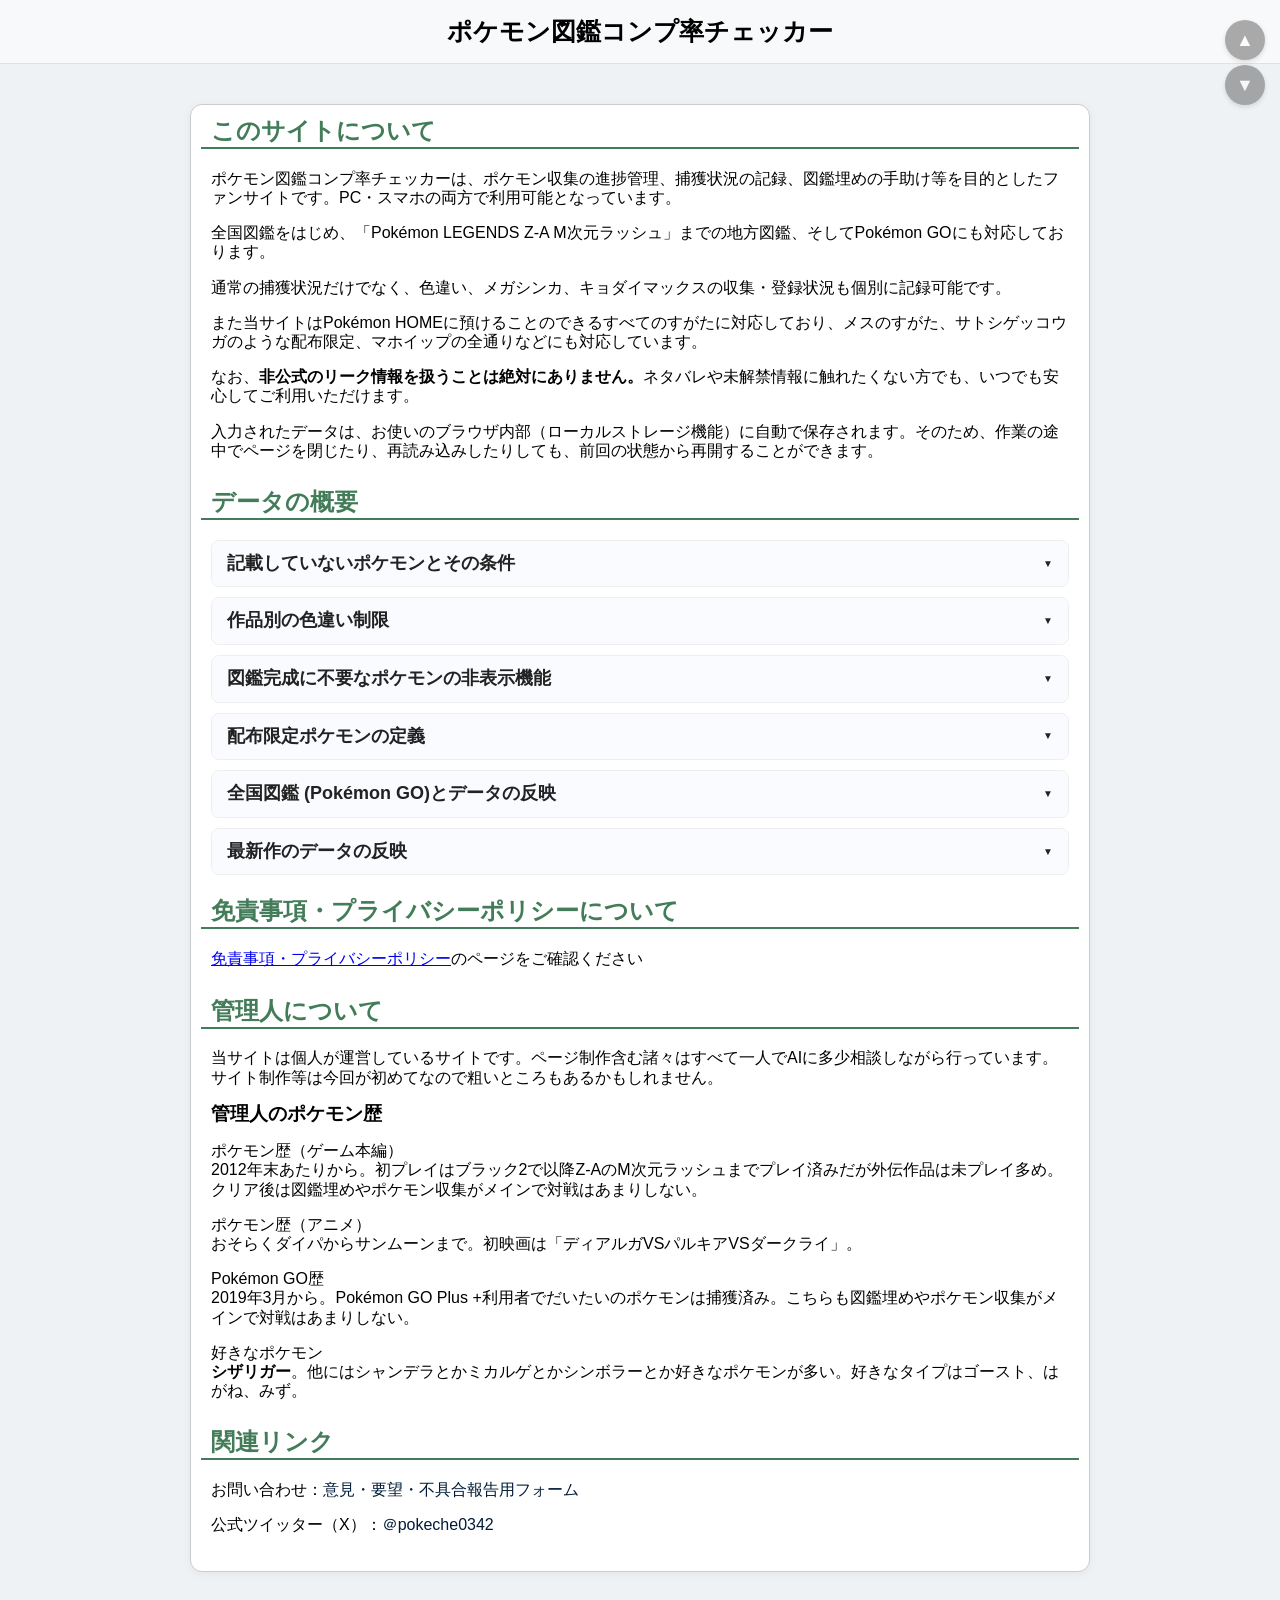
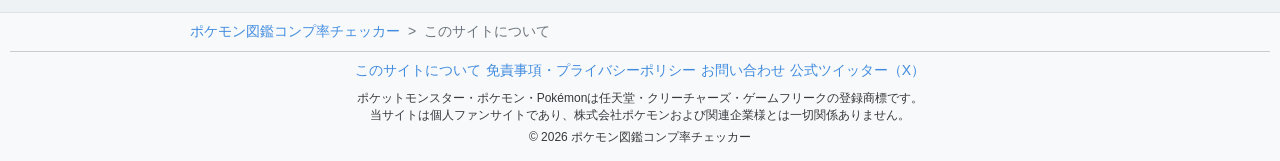
==== about.html @ c99a6f3f "Add files via upload" ====
<!DOCTYPE html>
<html lang="ja">
    <head>
        <meta charset="UTF-8">
        <meta name="viewport" content="width=device-width, initial-scale=1.0">
        <title>このサイトについて | ポケモン図鑑コンプ率チェッカー</title>
        <meta name="description" content="ポケモン図鑑コンプ率チェッカーの説明用ページ">
        <script async src="https://www.googletagmanager.com/gtag/js?id=G-E9Z24ZP83E"></script>
        <script>
            window.dataLayer = window.dataLayer || [];
            function gtag(){dataLayer.push(arguments);}
            gtag('js', new Date());
            gtag('config', 'G-E9Z24ZP83E');
        </script>
        <script async src="https://pagead2.googlesyndication.com/pagead/js/adsbygoogle.js?client=ca-pub-1924167223511522" crossorigin="anonymous"></script>
        <meta name="google-site-verification" content="5c9R3aFrfz1n8qUdnFnts9T_lbN4yB94VZwp5CxdHRU" />
        <meta property="og:type" content="website">
        <link rel="icon" href="icon.png" type="image/png">
        <link rel="icon" href="favicon.ico" sizes="any">
        <link rel="shortcut icon" href="favicon.ico">
        <link rel="apple-touch-icon" href="icon.png">
        <link rel="canonical" href="https://pokecompchecker.vercel.app/about.html">
        <style>
            /* ヘッダー */
            /* ヘッダー全体 */
            header {
                background-color: #f8f9fa; 
                padding: 0px 0px;
                border-bottom: 1px solid #dee2e6;
                margin-top: 0px;
            }
            
            /* ヘッダーの枠 */
            .header-container {
                margin: 0 auto;
                display: flex;
                flex-direction: column; /* スマホでは縦並び */
                align-items: center;
            }

            /* ヘッダーの枠h1 */
            .header-container h1 {
                font-size: 25px;
                text-align: center;
                margin: 15px 0;
            }

            /* ヘッダーの枠a */
            .header-container a {
                color: #000000;
                text-decoration: none;
            }
            
            /* ヘッダーの枠aにマウスオーバーしたとき */
            .header-container a:hover {
                text-decoration: none;
            }

        	main { 
                flex: 1;
	        }

        	body { 
        		font-family: Arial, sans-serif;
		        text-align: center; 
        		background: #eef2f5; 
		        margin: 0;
        		padding: 0;
                display: flex;
                flex-direction: column;
                min-height: 100vh;
	        }

            /* サブページ */
            /* サブページ全体のレイアウト */
            .subpage {
                max-width: 900px;
                margin: 40px auto 0;
                text-align: left;
            }

            /* カードのデザイン */
            .subpage-container {
                background: white;
                border-radius: 12px;
                box-shadow: 0 2px 10px rgba(0,0,0,0.05);
                border: 1px solid #cccccc;
                padding: 10px;
            }

            /* サブページのh2のレイアウト */
            .subpage-container h2 {
                margin-top: 0;
                color: #437c59;
                border-bottom: 2px solid #437c59;
                padding: 0 10px;
            }

            /* サブページのh2のレイアウト */
            .subpage-container h3 {
                margin: 0 0 10px;
                padding: 0px;
            }

            /* 説明ゾーンのcontentのレイアウト */
            .subpage-content {
                line-height: 1.2;
                padding: 0 10px 10px;
            }

            /*折りたたみ */
            .accordion {
                margin-bottom: 10px;
                border: 1px solid #eee;
                border-radius: 8px;
                overflow: hidden;
                transition: 0.3s;
            }

            /* 折りたたみの開いている時 */
            .accordion[open] {
                box-shadow: 0 4px 12px #000000;
                border-color: #437c59;
            }

            /*折りたたみのタイトル */
            .accordion summary {
                padding: 12px 15px;
                background: #f9fbff;
                font-size: 18px;
                font-weight: bold;
                cursor: pointer;
                list-style: none; /* デフォルトの三角形を消す（任意） */
                position: relative;
                display: flex;
                justify-content: space-between;
                align-items: center;
                color: #222222;
            }

            /*折りたたみの三角の部分 */
            .accordion summary::after {
                content: '▼';
                font-size: 10px;
                color: #222222;
                transition: 0.3s;
            }

            /*折りたたみを開いたときの三角の部分 */
            .accordion[open] summary::after {
                transform: rotate(180deg);
            }

            /* 折りたたみをマウスオーバーしたとき */
            .accordion summary:hover {
                background: #edf2f7;
            }

            /*折りたたみのcontent */
            .accordion .content {
                display: flex;
                flex-wrap: wrap;
                gap: 10px;
                padding: 15px;
                font-size: 16px;
                line-height: 1.6;
                background: white;
                border-top: 1px solid #eee;
                color: #000000;
            }

            /*折りたたみのcontentのp */
            .accordion .content p {
                margin: 0;
            }

            /*折りたたみのminicontent */
            .accordion .minicontent {
                padding: 10px;
                font-size: 12px;
                line-height: 1.6;
                border-top: 1px solid #eee;
                color: #000000;
            }

            /* ラベル */
            /* 単語の途中での改行禁止 */
            .nowrap {
                display: inline-block; /* これで囲った部分が「1つの塊」として扱われます */
            }

            /* 端まで移動するやつ */
            /* 端まで移動するやつ全体 */
            #scroll-nav {
                position: fixed;
                top: 20px;       /* 上からの位置（右上） */
                right: 15px;     /* 右からの位置 */
                z-index: 9999;   /* 他の要素より手前に表示 */
                display: flex;
                flex-direction: column;
                opacity: 0.4;    /* うっすら表示（40%） */
                transition: opacity 0.3s; /* マウスを乗せた時にふわっと濃くする */
            }

            /* 端まで移動するやつにマウスオーバーしたとき */
            #scroll-nav:hover {
                opacity: 1.0;
            }

            /* 端まで移動するボタン */
            #scroll-nav button {
                width: 40px;
                height: 40px;
                background-color: #333;
                color: white;
                border: none;
                border-radius: 50%; /* まん丸のボタン */
                cursor: pointer;
                font-size: 18px;
                font-weight: bold;
                box-shadow: 0 2px 5px rgba(0,0,0,0.3);
                display: flex;
                align-items: center;
                justify-content: center;
            }

            /* リンク */
            /* リンク */
            .seo-tag {
                color: #001b38; /* リンクとわかる青色 */
                text-decoration: none; /* ★下線を最初から消す */
            }

            /* リンクにマウスオーバーしたとき */
            .seo-tag:hover {
                color: #001831; /* 少し濃い青にする */
                text-decoration: none; /* ★触った時だけ下線を出す */
            }


            /* フッター */
            /* フッター全体 */
            footer {
                background-color: #f8f9fa;
                padding: 10px 10px;
                border-top: 1px solid #dee2e6;
                margin-top: 40px; /* ツール本体との間に程よい余白を */
            }
            
            /* フッターのナビの枠組み */
            .footer-navicontainer {
                margin: 0 auto 10px;
                border-bottom: 1px solid #cccccc;
            }

            /* フッターのナビ */
            .footer-navi {
                width: 100%;
                max-width: 900px;
                padding: 0 0 10px;
                margin: auto;
                font-size: 14px;
            }

            /* フッターのナビol */
            .footer-navi ol {
                list-style: none;
                padding: 0;
                margin: 0;
                display: flex;
                flex-wrap: wrap;
            }

            /* フッターのナビli */
            .footer-navi li {
                color: #6c757d; /* 現在のページの文字色（グレー系） */
            }

            /* フッターのナビliのa */
            .footer-navi li a {
                color: #418ce0; /* リンクの色（お使いのテーマカラーに合わせて変更してください） */
                text-decoration: none;
            }

            /* フッターのナビliのaをマウスオーバーしたとき */
            .footer-navi li a:hover {
                text-decoration: underline;
            }

            /* 「>」を入れるコード */
            .footer-navi li + li::before {
                content: ">";
                padding: 0 8px;
                color: #6c757d;
            }
            
            /* フッターの枠 */
            .footer-container {
                max-width: 800px; /* メインコンテンツの幅に合わせる */
                margin: 0 auto;
                display: flex;
                flex-direction: column; /* スマホでは縦並び */
                align-items: center;
                gap: 10px;
            }
            
            /* フッターのリンクゾーン */
            .footer-links {
                list-style: none;
                font-size: 14px;
                padding: 0;
                margin: 0;
                display: flex;
                flex-wrap: wrap;
                justify-content: center;
                column-gap: 5px;
            }
            
            /* フッターのリンクゾーンのaの設定 */
            .footer-links a {
                color: #418ce0;
                text-decoration: none;
            }
            
            /* フッターのリンクゾーンのaにマウスオーバーしたとき */
            .footer-links a:hover {
                text-decoration: underline;
            }

            /* フッターのコピーライトゾーン */
            .copyright-container {
                color: #35393d;
                font-size: 12px;
                padding: 0;
                margin: 0;
                margin-block-start: 0;
                margin-block-end: 0;
            }

            /* フッターのコピーライトゾーンのpの設定 */
            .copyright-container p {
                margin-block-start: 0;
                margin-block-end: 0;
            }

            /* コピーライト */
            .copyright {
                padding: 5px;
            }

            @media screen and (max-width: 644px) {
                /* ヘッダーの枠h1 */
                .header-container h1 {
                    font-size: 23px;
                }

                /* サブページ */
                /* サブページのh2のレイアウト */
                .subpage-container h2 {
                    font-size: 20px;
                }

                /* サブページのh3のレイアウト */
                .subpage-container h3 {
                    font-size: 16px;
                }

                /* サブページのcontentのレイアウト */
                .subpage-container .content {
                    font-size: 14px;
                }
                
                /* サブページの一つ一つの枠組みのp */
                .subpage-container p {
                    font-size: 14px;
                }

                /*折りたたみのタイトル */
                .accordion summary {
                    font-size: 16px;
                }

                /*折りたたみのcontent */
                .accordion .content {
                    font-size: 14px;
                }

                /*折りたたみのminicontent */
                .accordion .minicontent {
                    font-size: 10px;
                }
                    
                /* フッターのナビ */
                .footer-navi {
                    font-size: 12px;
                }

            }

            @media screen and (max-width: 589px) {
                /* フッターのリンクゾーン */
                .footer-links {
                    font-size: 12px;
                }

                /* フッターのコピーライトゾーン */
                .copyright-container {
                    font-size: 10px;
                }
            }

            @media screen and (max-width: 526px) {
                /* フッターのリンクゾーン */
                .footer-links {
                    font-size: 10px;
                }

                /* フッターのコピーライトゾーン */
                .copyright-container {
                    font-size: 8px;
                }
            }

            @media screen and (max-width: 486px) {
                /* ヘッダーの枠h1 */
                .header-container h1 {
                    font-size: 20px;
                }

                /* サブページ */
                /* サブページのh2のレイアウト */
                .subpage-container h2 {
                    font-size: 16px;
                }

                /* サブページのh3のレイアウト */
                .subpage-container h3 {
                    font-size: 14px;
                }
                
                /* サブページの一つ一つの枠組みのp */
                .subpage-container p {
                    font-size: 12px;
                }

                /*折りたたみのタイトル */
                .accordion summary {
                    font-size: 14px;
                }

                /*折りたたみのcontent */
                .accordion .content {
                    font-size: 12px;
                }

                /*折りたたみのminicontent */
                .accordion .minicontent {
                    font-size: 10px;
                }
                    
                /* フッターのナビ */
                .footer-navi {
                    font-size: 10px;
                }

            }

        </style>
    </head>
    <body>
        <header>
            <div class="header-container">
                <h1><a href="/">ポケモン図鑑コンプ率チェッカー</a></h1>
            </div>
        </header>
        <main>
            <div class="subpage">
                <div class="subpage-container">
                    <h2>このサイトについて</h2>
                    <div class="subpage-content">
                        <p>ポケモン図鑑コンプ率チェッカーは、ポケモン収集の進捗管理、捕獲状況の記録、図鑑埋めの手助け等を目的としたファンサイトです。PC・スマホの両方で利用可能となっています。</p>
                        <p>全国図鑑をはじめ、「Pokémon LEGENDS Z-A M次元ラッシュ」までの地方図鑑、そしてPokémon GOにも対応しております。</p>
                        <p>通常の捕獲状況だけでなく、色違い、メガシンカ、キョダイマックスの収集・登録状況も個別に記録可能です。</p>
                        <p>また当サイトはPokémon HOMEに預けることのできるすべてのすがたに対応しており、メスのすがた、サトシゲッコウガのような配布限定、マホイップの全通りなどにも対応しています。</p>
                        <p>なお、<strong>非公式のリーク情報を扱うことは絶対にありません。</strong>ネタバレや未解禁情報に触れたくない方でも、いつでも安心してご利用いただけます。</p>
                        <p>入力されたデータは、お使いのブラウザ内部（ローカルストレージ機能）に自動で保存されます。そのため、作業の途中でページを閉じたり、再読み込みしたりしても、前回の状態から再開することができます。</p>
                    </div>

                    <h2>データの概要</h2>
                    <div class="subpage-content">
                        <details class="accordion">
                            <summary>記載していないポケモンとその条件</summary>
                            <div class="content">
                                <p>以下に記載されているいるポケモン、すがたは当サイトに記載しておりません。</p>
                                <p>条件としてはPokémon HOMEに預けることができないポケモン、すがたが不記載となります。</p>
                                <p>具体例を出すと、ギザみみピチューのようなそもそもHOMEに送ることができないポケモン、ポワルンのようなHOMEに送るとすがたが基本のフォルムに変化するポケモン、ディアルガ(オリジンフォルム)のような道具を持たないとフォルムチェンジできないポケモン、ヒヒダルマ(ダルマモード)のようなフォルムチェンジできない個体を送ってもHOME図鑑に登録できるポケモンなどです。</p>
                                <p>メガシンカは持ち物依存かつ戦闘中のみのすがたで、メガシンカをしたことがない個体を送ってもHOME図鑑に登録されますが、Z-Aのメガシンカ図鑑などから例外的に記載しています。</p>
                                <p>逆にサトシゲッコウガやキョダイマックスのような、戦闘中のみのすがたではあるが特定の個体を送らないとHOME図鑑に登録されないポケモンは記載しています。</p>
                                <div class="minicontent">
                                    <p><span class="nowrap">ギザみみピチュー、</span><span class="nowrap">お着替えピカチュウ、</span><span class="nowrap">相棒ポケモン、</span><span class="nowrap">ポワルン(たいようのすがた)、</span><span class="nowrap">ポワルン(あまみずのすがた)、</span><span class="nowrap">ポワルン(ゆきぐものすがた)、</span><span class="nowrap">チェリム(ポジフォルム)、</span><span class="nowrap">ディアルガ(オリジンフォルム)、</span><span class="nowrap">パルキア(オリジンフォルム)、</span><span class="nowrap">ギラティナ(オリジンフォルム)、</span><span class="nowrap">アルセウス(各タイプの姿)、</span><span class="nowrap">ヒヒダルマ(ダルマモード)、</span><span class="nowrap">ヒヒダルマ(ガラルのすがた・ダルマモード)、</span><span class="nowrap">ホワイトキュレム、</span><span class="nowrap">ブラックキュレム、</span><span class="nowrap">メロエッタ(ステップフォルム)、</span><span class="nowrap">ゲノセクト(各カセットの姿)、</span><span class="nowrap">ギルガルド(ブレードフォルム)、</span><span class="nowrap">ヨワシ(むれたすがた)、</span><span class="nowrap">シルヴァディ(各タイプの姿)、</span><span class="nowrap">ミミッキュ(ばれたすがた)、</span><span class="nowrap">ネクロズマ(たそがれのたてがみ)、</span><span class="nowrap">ネクロズマ(あかつきのつばさ)、</span><span class="nowrap">ウルトラネクロズマ、</span><span class="nowrap">ウッウ(うのみのすがた)、</span><span class="nowrap">ウッウ(まるのみのすがた)、</span><span class="nowrap">コオリッポ(ナイスフェイス)、</span><span class="nowrap">モルペコ(はらぺこもよう)、</span><span class="nowrap">ザシアン(けんのおう)、</span><span class="nowrap">ザマゼンタ(たてのおう)、</span><span class="nowrap">ムゲンダイナ(ムゲンダイマックス)、</span><span class="nowrap">バドレックス(はくばじょうのすがた)、</span><span class="nowrap">バドレックス(こくばじょうのすがた)、</span><span class="nowrap">イルカマン(マイティフォルム)、</span><span class="nowrap">オーガポン(いどのめん)、</span><span class="nowrap">オーガポン(かまどのめん)、</span><span class="nowrap">オーガポン(いしずえのめん)、</span><span class="nowrap">テラパゴス(テラスタルフォルム)、</span><span class="nowrap">テラパゴス(ステラフォルム)</span></p>
                                </div>
                            </div>
                        </details>

                        <details class="accordion">
                            <summary>作品別の色違い制限</summary>
                            <div class="content">
                                <p>地方図鑑において、ブロックルーチンなどでその作品内で色違いが入手できないポケモンは、該当する地方図鑑で色違いボタンが表示されません。また、表示されない色違いの数だけ色違いカウンターの総数も減少します。</p>
                                <p>この仕様から色違いが存在しない赤・緑・青・ピカチュウにおいては、色違いボタンと色違いカウンターは表示されません。また、絞り込みなどで色違いがいなくなった場合でも色違いカウンターは非表示になります。</p>
                                <p>Pokémon GOも同様に色違い未実装のポケモンには表示されませんが、実装された場合データ更新によって色違いボタンが表示されるようになります。</p>
                                <p>全国図鑑では、過去一度も色違いが登場していないポケモンはボタンが非表示になります。こちらも登場した場合は更新によって表示されるようになります。</p>
                            </div>
                        </details>

                        <details class="accordion">
                            <summary>図鑑完成に不要なポケモンの非表示機能</summary>
                            <div class="content">
                                <p>地方図鑑完成（賞状の授与）に不必要なポケモンが非表示になります。賞状のないZAの図鑑はHOME図鑑を参照しています。</p>
                                <p>図鑑によっては名称が変わります。全国図鑑では「幻のポケモンを非表示」に、全国図鑑 (Pokémon GO)では「HOMEに送れないポケモンと幻のポケモンを非表示」に変わり、前者では幻のポケモンが非表示に、後者では幻のポケモンとPokémon HOMEに送れないポケモン（パッチールやジガルデなど）が非表示になります。</p>
                                <p>プラチナのシンオウ図鑑では非表示機能にマナフィが含まれていません。これはシンオウ図鑑が「みつけたかず」に全てのポケモンが登録されていれば完成とみなされ、プラチナ版のみマナフィがそこに含まれているからです。</p>
                            </div>
                        </details>

                        <details class="accordion">
                            <summary>配布限定ポケモンの定義</summary>
                            <div class="content">
                                <p>当サイトでは配布限定ポケモンを、サトシゲッコウガやビビヨン（ボールのもよう）のような「配布以外の入手方法がない特別な姿のポケモン」と定義しています。</p>
                                <p>テツノイサハやウネルミナモ、一部の幻のポケモンなどのような「現状配布以外の入手方法はないが特別な姿ではないポケモン」はこれに当てはまりません。</p>
                            </div>
                        </details>

                        <details class="accordion">
                            <summary>全国図鑑 (Pokémon GO)とデータの反映</summary>
                            <div class="content">
                                <p>全国図鑑 (Pokémon GO)は、Pokémon GOに既に実装されている（または公式から実装が発表されている）ポケモンと、その色違いのみを表示する機能です。</p>
                                <p>最新情報（ポケモンや色違いの新規実装）の反映は、公式による実装発表時に限ります。リーク等の非公式情報や、公式PV等で登場しただけなどでは更新されません。</p>
                            </div>
                        </details>

                        <details class="accordion">
                            <summary>最新作のデータの反映</summary>
                            <div class="content">
                                <p>最新作をネタバレを踏まずにやりたいので、最新作のデータの反映に時間がかかる場合がございます。</p>
                            </div>
                        </details>
                    </div>

                    <h2>免責事項・プライバシーポリシーについて</h2>
                    <div class="subpage-content">
                        <p><a href="/privacy.html">免責事項・プライバシーポリシー</a>のページをご確認ください</p>
                    </div>

                    <h2>管理人について</h2>
                    <div class="subpage-content">
                        <p>当サイトは個人が運営しているサイトです。ページ制作含む諸々はすべて一人でAIに多少相談しながら行っています。サイト制作等は今回が初めてなので粗いところもあるかもしれません。</p>
                        <h3>管理人のポケモン歴</h3>
                        <p>ポケモン歴（ゲーム本編）</br>2012年末あたりから。初プレイはブラック2で以降Z-AのM次元ラッシュまでプレイ済みだが外伝作品は未プレイ多め。クリア後は図鑑埋めやポケモン収集がメインで対戦はあまりしない。</p>
                        <p>ポケモン歴（アニメ）</br>おそらくダイパからサンムーンまで。初映画は「ディアルガVSパルキアVSダークライ」。</p>
                        <p>Pokémon GO歴</br>2019年3月から。Pokémon GO Plus +利用者でだいたいのポケモンは捕獲済み。こちらも図鑑埋めやポケモン収集がメインで対戦はあまりしない。</p>
                        <p>好きなポケモン</br><strong>シザリガー</strong>。他にはシャンデラとかミカルゲとかシンボラーとか好きなポケモンが多い。好きなタイプはゴースト、はがね、みず。</p>
                    </div>
                    
                    <h2>関連リンク</h2>
                    <div class="subpage-content">
                        <p>お問い合わせ：<a href="https://forms.gle/a2hXUwiJi8g8TkxV7" class="seo-tag" target="_blank" rel="noopener">意見・要望・不具合報告用フォーム</a></p>
                        <p>公式ツイッター（X）：<a href="https://x.com/pokeche0342" class="seo-tag" target="_blank" rel="noopener">＠pokeche0342</a></p>
                    </div>
                </div>
            </div>
        </main>

        <footer>
            <div class="footer-navicontainer">
                <nav class="footer-navi">
                    <ol>
                        <li><a href="/">ポケモン図鑑コンプ率チェッカー</a></li>
                        <li>このサイトについて</li>
                    </ol>
                </nav>
            </div>
            <div class="footer-container">
                <ul class="footer-links">
                    <li><a href="/about.html">このサイトについて</a></li>
                    <li><a href="/privacy.html">免責事項・プライバシーポリシー</a></li>
                    <li><a href="https://forms.gle/a2hXUwiJi8g8TkxV7" class="seo-tag" target="_blank" rel="noopener">お問い合わせ</a></li>
                    <li><a href="https://x.com/pokeche0342" class="seo-tag" target="_blank" rel="noopener">公式ツイッター（X）</a></li>
                </ul>
                <div class="copyright-container">
                    <p><span class="nowrap">ポケットモンスター・ポケモン・Pokémonは</span><span class="nowrap">任天堂・クリーチャーズ・ゲームフリークの登録商標です。</span></p>
                    <p><span class="nowrap">当サイトは個人ファンサイトであり、</span><span class="nowrap">株式会社ポケモンおよび関連企業様とは一切関係ありません。</span></p>
                    <p class="copyright">&copy; 2026 ポケモン図鑑コンプ率チェッカー</p>
                </div>
            </div>
        </footer>

        <!-- スクロールナビゲーションボタン -->
        <div id="scroll-nav">
            <button onclick="window.scrollTo({top: 0, behavior: 'smooth'})" title="一番上へ">▲</button>
            <div style="height: 5px;"></div> <!-- ボタン間の隙間 -->
            <button onclick="window.scrollTo({top: document.body.scrollHeight, behavior: 'smooth'})" title="一番下へ">▼</button>
        </div>
    </body>
</html>
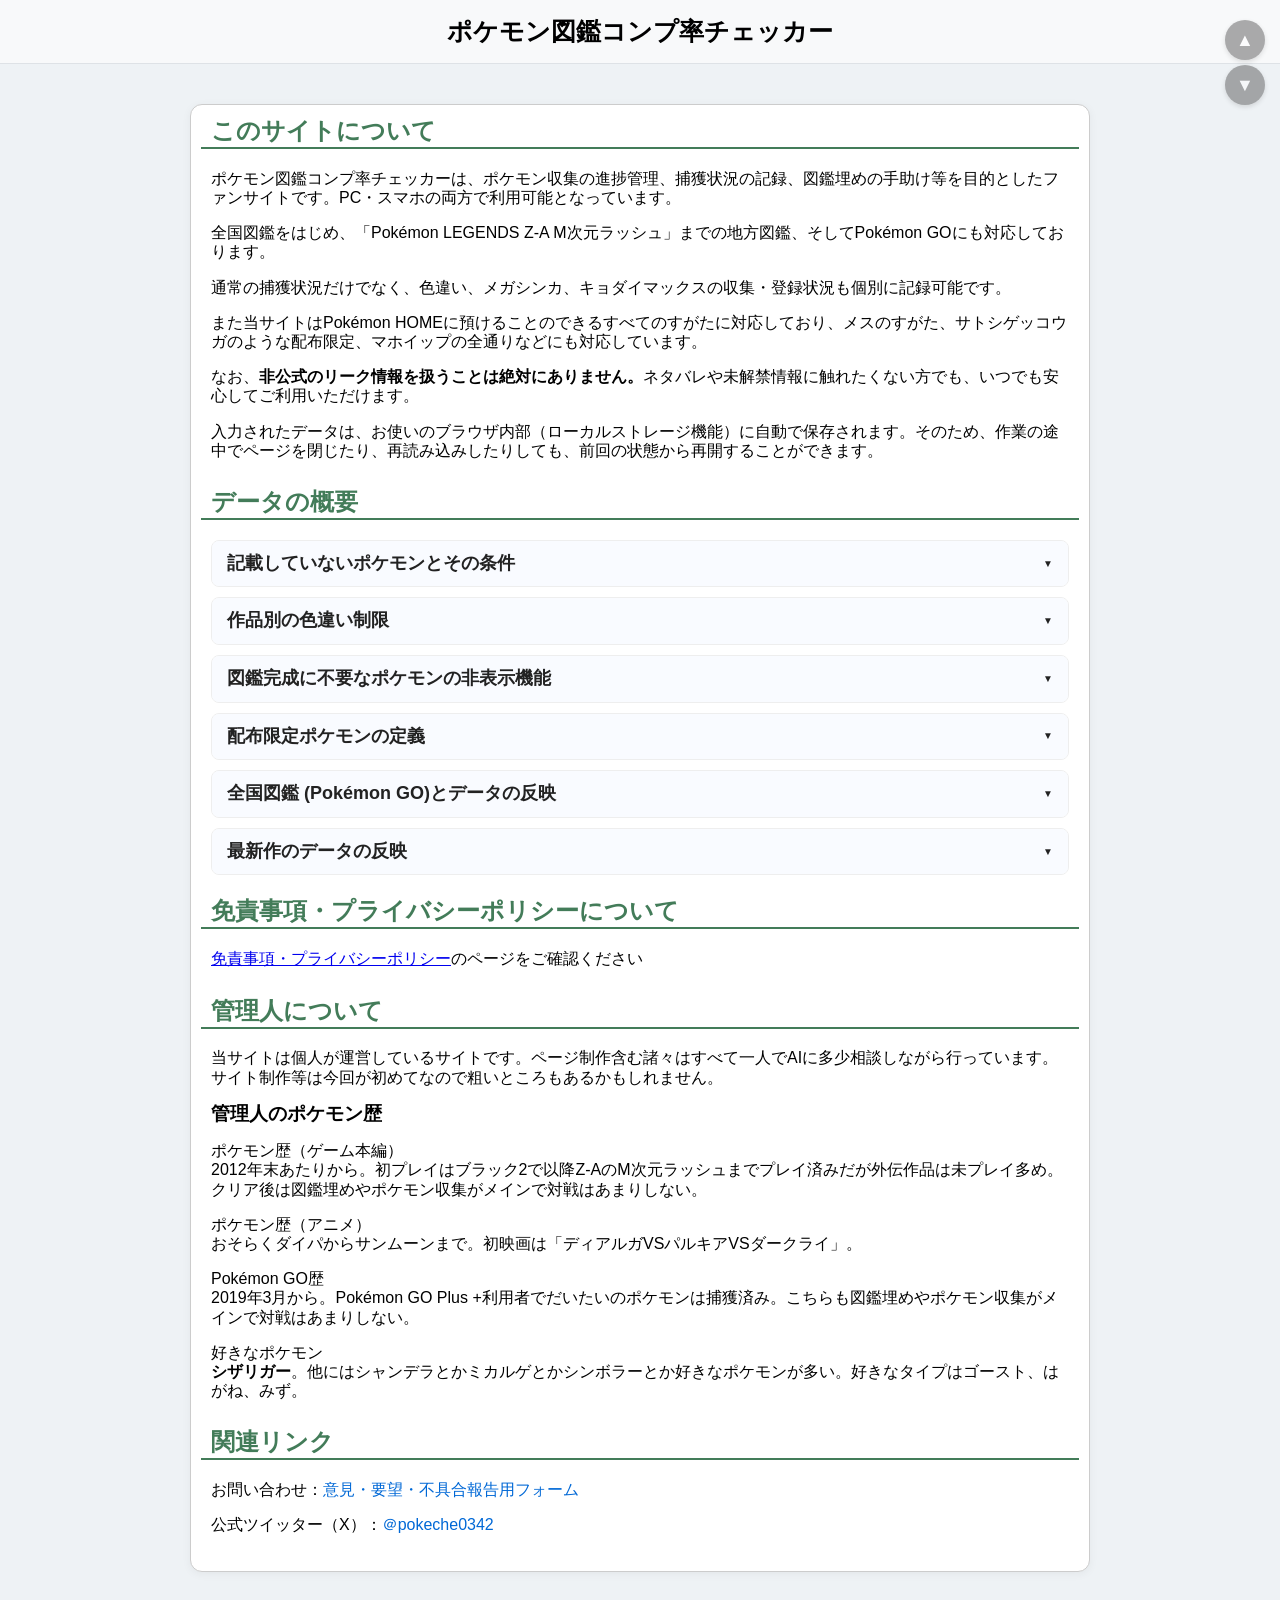
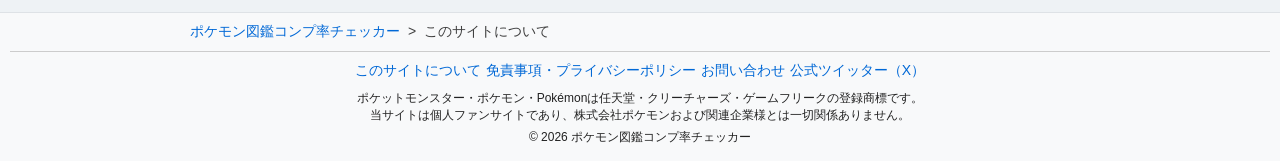
==== commit a59ec5a2: "Add files via upload" ====
--- a/about.html
+++ b/about.html
@@ -12,7 +12,6 @@
             gtag('js', new Date());
             gtag('config', 'G-E9Z24ZP83E');
         </script>
-        <script async src="https://pagead2.googlesyndication.com/pagead/js/adsbygoogle.js?client=ca-pub-1924167223511522" crossorigin="anonymous"></script>
         <meta name="google-site-verification" content="5c9R3aFrfz1n8qUdnFnts9T_lbN4yB94VZwp5CxdHRU" />
         <meta property="og:type" content="website">
         <link rel="icon" href="icon.png" type="image/png">
@@ -227,16 +226,15 @@
             /* リンク */
             /* リンク */
             .seo-tag {
-                color: #001b38; /* リンクとわかる青色 */
+                color: #0068d6; /* リンクとわかる青色 */
                 text-decoration: none; /* ★下線を最初から消す */
             }
 
             /* リンクにマウスオーバーしたとき */
             .seo-tag:hover {
-                color: #001831; /* 少し濃い青にする */
-                text-decoration: none; /* ★触った時だけ下線を出す */
-            }
-
+                color: #004fa3; /* 少し濃い青にする */
+                text-decoration: underline; /* ★触った時だけ下線を出す */
+            }
 
             /* フッター */
             /* フッター全体 */
@@ -273,12 +271,12 @@
 
             /* フッターのナビli */
             .footer-navi li {
-                color: #6c757d; /* 現在のページの文字色（グレー系） */
+                color: #3f3f3f; /* 現在のページの文字色（グレー系） */
             }
 
             /* フッターのナビliのa */
             .footer-navi li a {
-                color: #418ce0; /* リンクの色（お使いのテーマカラーに合わせて変更してください） */
+                color: #0068d6; /* リンクの色（お使いのテーマカラーに合わせて変更してください） */
                 text-decoration: none;
             }
 
@@ -291,7 +289,7 @@
             .footer-navi li + li::before {
                 content: ">";
                 padding: 0 8px;
-                color: #6c757d;
+                color: #3f3f3f;
             }
             
             /* フッターの枠 */
@@ -318,7 +316,7 @@
             
             /* フッターのリンクゾーンのaの設定 */
             .footer-links a {
-                color: #418ce0;
+                color: #0068d6;
                 text-decoration: none;
             }
             
@@ -329,7 +327,7 @@
 
             /* フッターのコピーライトゾーン */
             .copyright-container {
-                color: #35393d;
+                color: #222222;
                 font-size: 12px;
                 padding: 0;
                 margin: 0;
@@ -491,7 +489,7 @@
                         <details class="accordion">
                             <summary>記載していないポケモンとその条件</summary>
                             <div class="content">
-                                <p>以下に記載されているいるポケモン、すがたは当サイトに記載しておりません。</p>
+                                <p>以下に記載されているポケモン、すがたとPokémon GOの着飾ったポケモンは当サイトに記載しておりません。</p>
                                 <p>条件としてはPokémon HOMEに預けることができないポケモン、すがたが不記載となります。</p>
                                 <p>具体例を出すと、ギザみみピチューのようなそもそもHOMEに送ることができないポケモン、ポワルンのようなHOMEに送るとすがたが基本のフォルムに変化するポケモン、ディアルガ(オリジンフォルム)のような道具を持たないとフォルムチェンジできないポケモン、ヒヒダルマ(ダルマモード)のようなフォルムチェンジできない個体を送ってもHOME図鑑に登録できるポケモンなどです。</p>
                                 <p>メガシンカは持ち物依存かつ戦闘中のみのすがたで、メガシンカをしたことがない個体を送ってもHOME図鑑に登録されますが、Z-Aのメガシンカ図鑑などから例外的に記載しています。</p>
@@ -534,6 +532,7 @@
                             <div class="content">
                                 <p>全国図鑑 (Pokémon GO)は、Pokémon GOに既に実装されている（または公式から実装が発表されている）ポケモンと、その色違いのみを表示する機能です。</p>
                                 <p>最新情報（ポケモンや色違いの新規実装）の反映は、公式による実装発表時に限ります。リーク等の非公式情報や、公式PV等で登場しただけなどでは更新されません。</p>
+                                <p>また、着飾ったポケモンは当サイトに記載しておらず、Pokémon GOの帽子をかぶったピカチュウはPokémon HOMEに送れないので全国図鑑 (Pokémon GO)に記載していません。</p>
                             </div>
                         </details>
 
